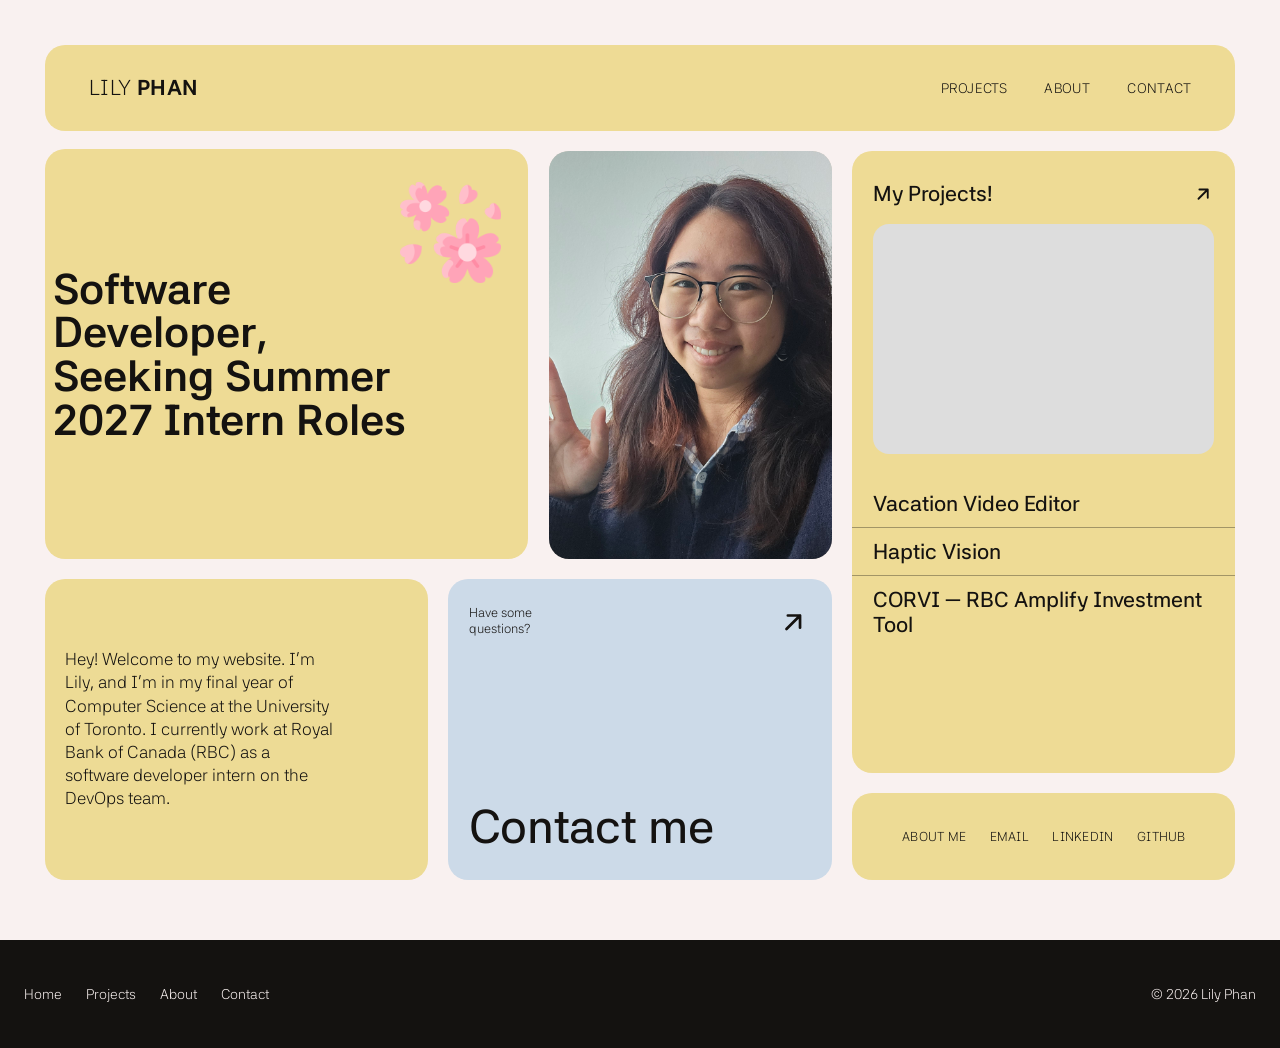
==== index.html @ 0557f402 "first run at the website" ====
<!DOCTYPE html>
<html lang="en">
<head>
<meta charset="UTF-8" />
<meta name="viewport" content="width=device-width, initial-scale=1.0" />
<title>Lily Phan — Portfolio</title>
<link rel="icon" type="image/x-icon" href="src/sakura.png">
<link rel="preconnect" href="https://fonts.googleapis.com">
<link rel="preconnect" href="https://fonts.gstatic.com" crossorigin>
<link href="https://fonts.googleapis.com/css2?family=42dot+Sans:wght@300;400;500;700;800&display=swap" rel="stylesheet">
<link rel="stylesheet" href="style.css">
</head>
<body>
<div class="page">
  <div class="canvas">

    <!-- HEADER -->
    <header class="card header">
      <nav class="nav">
        <a href="index.html" class="logo">LILY <b>Phan</b></a>
        <div class="page-links">
          <a href="projects.html">Projects</a>
          <a href="about.html">About</a>
          <a href="contact.html">Contact</a>
        </div>
      </nav>
    </header>

    <!-- SLOGAN / INTRO -->
    <section class="card slogan">
      <div class="slogan-inner">
        <p>Software Developer,</p>
        <p>Seeking Summer 2027 Intern Roles</p>
      </div>
      <div class="flower">
        <img src="src/sakura.png" alt="" />
      </div>
    </section>

    <!-- PORTRAIT -->
    <div class="card portrait">
      <img src="src/lily.jpg" alt="Portrait of Lily Phan" />
    </div>

    <!-- WORK -->
    <section class="card work" id="work">
      <div class="work-inner">
        <p class="work-title">My Projects!</p>
        <div class="work-arrow">
          <svg viewBox="0 0 24 24" fill="none" xmlns="http://www.w3.org/2000/svg" width="100%" height="100%">
            <path d="M7 17L17 7M17 7H8M17 7V16" stroke="#141210" stroke-width="2" stroke-linecap="round" stroke-linejoin="round"/>
          </svg>
        </div>
        <div class="work-image"></div>
        <div class="work-list">
          <div class="work-item">Vacation Video Editor</div>
          <div class="work-item">Haptic Vision</div>
          <div class="work-item">CORVI &mdash; RBC Amplify Investment Tool</div>
        </div>
      </div>
    </section>

    <!-- ABOUT -->
    <section class="card about" id="about">
      <div class="about-inner">
        <p class="about-text">Hey! Welcome to my website. I'm Lily, and I'm in my final year of Computer Science at the University of Toronto.
          I currently work at Royal Bank of Canada (RBC) as a software developer intern on the DevOps team.</p>
      </div>
    </section>

    <!-- CONTACT -->
    <section class="card contact" id="contact">
      <div class="contact-inner">
        <div class="contact-top">
          <p>Have some<br />questions?</p>
          <div class="contact-arrow">
            <a href="contact.html">
              <svg viewBox="0 0 24 24" fill="none" xmlns="http://www.w3.org/2000/svg" width="100%" height="100%">
                <path d="M7 17L17 7M17 7H8M17 7V16" stroke="#141210" stroke-width="2" stroke-linecap="round" stroke-linejoin="round"/>
              </svg>
            </a>
          </div>
        </div>
        <p class="contact-title">Contact me</p>
      </div>
    </section>

    <!-- SOCIALS -->
    <div class="card socials">
      <div class="socials-inner">
        <div class="socials-links">
          <a href="about.html">About Me</a>
          <a href="mailto:lilyy.phan@mail.utoronto.ca">Email</a>
          <a href="https://www.linkedin.com/in/lilyphan48/" target="_blank" rel="noopener">Linkedin</a>
          <a href="https://github.com/pH-li" target="_blank" rel="noopener">GitHub</a>
        </div>
      </div>
    </div>

  </div>
</div>

<!-- FOOTER -->
<footer class="footer">
  <div class="footer-inner">
    <div class="footer-links">
      <a href="index.html">Home</a>
      <a href="projects.html">Projects</a>
      <a href="about.html">About</a>
      <a href="contact.html">Contact</a>
    </div>
    <p class="footer-copyright">© 2026 Lily Phan</p>
  </div>
</footer>
</body>
</html>
---- style.css ----
:root{
  --bg:#f9f1f0;
  --yellow-a:#eedb95;  /* header / slogan / work */
  --yellow-b:#eddb95;  /* about / socials */
  --blue:#ccdae8;      /* contact */
  --pink:#f2d2d6;      /* extra pastel accent */
  --lavender:#ddd3ec;  /* extra pastel accent */
  --mint:#cfe8d9;      /* extra pastel accent */
  --text:#141210;
  --rounded:20px;
  --canvas-w:1440;
  --canvas-h:1024;
}

*{box-sizing:border-box;}
html,body{margin:0;padding:0; overflow-x:hidden;}
body{
  background:var(--bg);
  font-family:'42dot Sans', sans-serif;
  color:var(--text);
  -webkit-font-smoothing:antialiased;
  position:relative;
}

/* ---------- DECORATIVE BLOBS (artsy background accents) ---------- */
.blob{
  position:fixed;
  border-radius:50%;
  filter:blur(60px);
  opacity:0.55;
  pointer-events:none;
  z-index:-1;
}
.blob-1{ width:420px; height:420px; top:-120px; right:-100px; background:var(--pink); }
.blob-2{ width:360px; height:360px; bottom:-140px; left:-120px; background:var(--blue); }
.blob-3{ width:280px; height:280px; top:45%; right:8%; background:var(--lavender); opacity:0.4; }

@media (max-width:768px){
  .blob{display:none;}
}

/* ---------- ENTRANCE ANIMATION ---------- */
@keyframes fadeUp{
  from{opacity:0; transform:translateY(18px);}
  to{opacity:1; transform:translateY(0);}
}
.page-title, .bento-card, .project-card, .contact-card{
  animation:fadeUp 0.6s ease both;
}
.bento-grid .bento-card:nth-child(1){animation-delay:0.02s;}
.bento-grid .bento-card:nth-child(2){animation-delay:0.10s;}
.bento-grid .bento-card:nth-child(3){animation-delay:0.18s;}
.project-grid .project-card:nth-child(1),
.contact-info .contact-card:nth-child(1){animation-delay:0.06s;}
.project-grid .project-card:nth-child(2),
.contact-info .contact-card:nth-child(2){animation-delay:0.14s;}
.project-grid .project-card:nth-child(3),
.contact-info .contact-card:nth-child(3){animation-delay:0.22s;}
.project-grid .project-card:nth-child(4){animation-delay:0.30s;}

@media (prefers-reduced-motion: reduce){
  .page-title, .bento-card, .project-card, .contact-card{animation:none;}
}

a{color:inherit;text-decoration:none;}

.page{
  width:100%;
  max-width:1440px;
  margin:0 auto;
  padding:24px 24px 40px;
}

/* ============ DESKTOP BENTO CANVAS ============ */
.canvas{
  container-type: inline-size;
  position:relative;
  width:100%;
  aspect-ratio: var(--canvas-w) / var(--canvas-h);
}

.card{
  position:absolute;
  border-radius: var(--rounded);
  overflow:hidden;
}

/* positions & sizes expressed as % of the 1440x1024 design canvas */
.header  { left:1.667%; top:2.344%;  width:96.667%; height:9.863%;  background:var(--yellow-a); }
.slogan  { left:1.667%; top:14.258%; width:39.236%; height:46.777%; background:var(--yellow-a); }
.portrait{ left:42.639%; top:14.551%; width:22.917%; height:46.484%; background:#d9cfc2; }
.work    { left:67.222%; top:14.551%; width:31.042%; height:70.898%; background:var(--yellow-a); }
.about   { left:1.667%; top:63.379%; width:31.111%; height:34.277%; background:var(--yellow-b); }
.contact { left:34.444%; top:63.379%; width:31.111%; height:34.277%; background:var(--blue); }
.socials { left:67.222%; top:87.793%; width:31.111%; height:9.863%; background:var(--yellow-b); }

/* ---------- HEADER ---------- */
.header  { left:1.667%; top:2.344%;  width:96.667%; height:9.863%;  background:var(--yellow-a); }

.header .nav{
  position:absolute; inset:0;
  display:flex; align-items:center; justify-content:space-between;
  padding:0 3.6cqw;
}

/* Simple page header (for non-bento pages) — sized identically to the homepage's bento header */
.simple-header{
  container-type: inline-size;
  position:relative;
  width:100%;
  height:7.013cqw;
  margin:0 0 24px;
  padding:0 3.6cqw;
  display:flex;
  align-items:center;
  background:var(--yellow-a);
  border-radius: var(--rounded);
}

.simple-header .nav{
  position:relative;
  width:100%;
  display:flex; align-items:center; justify-content:space-between;
  padding:0;
}

.simple-header .logo{
  font-weight:300; font-size:1.736cqw; text-transform:uppercase; white-space:nowrap;
  letter-spacing:0.02em;
}

.simple-header .logo b{font-weight:800;}

.simple-header .page-links{
  display:flex; align-items:center; gap:3cqw;
  font-weight:300; font-size:1.111cqw; text-transform:uppercase;
  letter-spacing:0.03em; white-space:nowrap;
}

.logo{
  font-weight:300; font-size:1.736cqw; text-transform:uppercase; white-space:nowrap;
  letter-spacing:0.02em;
}
.logo b{font-weight:800;}
.page-links{
  display:flex; align-items:center; gap:3cqw;
  font-weight:300; font-size:1.111cqw; text-transform:uppercase;
  letter-spacing:0.03em; white-space:nowrap;
}

/* ---------- SLOGAN ---------- */
.slogan-inner{
  position:absolute; left:1.667%; top:50%; transform:translateY(-50%);
  width:82%;
  font-weight:700; font-size:3.472cqw; line-height:1.02;
}
.slogan-inner p{margin:0;}
.flower{
  position:absolute; right:5.5%; top:8%;
  width:8.26cqw; height:8.26cqw;
}
.flower img{width:100%;height:100%;display:block;object-fit:contain;}

/* ---------- PORTRAIT ---------- */
.portrait img{
  position:absolute; inset:0; width:100%; height:100%;
  object-fit:cover; pointer-events:none;
}

/* ---------- WORK ---------- */
.work-inner{ position:relative; width:100%; height:100%; }
.work-title{
  position:absolute; left:5.4%; top:4.7%;
  font-weight:500; font-size:1.736cqw; margin:0;
}
.work-arrow{
  position:absolute; right:5.4%; top:5%;
  width:1.806cqw; height:1.806cqw;
}
.work-arrow img{width:100%;height:100%;display:block;}
.work-image{
  position:absolute; left:5.4%; top:11.7%; width:89.3%; height:37%;
  border-radius:16px; overflow:hidden; background:#ddd;
}
.work-image img{width:100%;height:100%;object-fit:cover;display:block;}
.work-list{
  position:absolute; left:0; top:52.9%; width:100%;
}
.work-item{
  position:relative;
  padding:2.9% 5.4%;
  font-weight:500; font-size:1.736cqw;
  border-top:1px solid rgba(20,18,16,0.35);
}
.work-item:first-child{border-top:none;}

/* ---------- ABOUT ---------- */
.about-inner{position:relative; width:100%; height:100%;}
.circle-icon{
  position:absolute; left:5.36%; top:9.1%;
  width:8.48cqw; height:8.48cqw;
}
.circle-icon img{width:100%;height:100%;display:block;}
.about-inner .about-text{
  position:absolute; left:5.36%; top:50%; transform:translateY(-50%);
  width:71%;
  font-weight:300; font-size:1.389cqw; line-height:1.35;
  margin:0;
}

/* ---------- CONTACT ---------- */
.contact-inner{position:relative; width:100%; height:100%;}
.contact-top{
  position:absolute; left:5.36%; top:8.5%; width:89%;
  display:flex; align-items:flex-end; justify-content:space-between;
}
.contact-top p{
  margin:0; font-weight:300; font-size:1.042cqw; line-height:1.3;
}
.contact-arrow{width:2.64cqw; height:2.64cqw;}
.contact-arrow img{width:100%;height:100%;display:block;}
.contact-title{
  position:absolute; left:5.36%; bottom:8.5%;
  font-weight:500; font-size:3.82cqw; margin:0; white-space:nowrap;
}

/* ---------- SOCIALS ---------- */
.socials-inner{
  position:absolute; inset:0;
  display:flex; align-items:center; justify-content:center;
}
.socials-links{
  display:flex; align-items:center; justify-content:space-between;
  width:74%;
  font-weight:300; font-size:1.042cqw; text-transform:uppercase;
  letter-spacing:0.02em; white-space:nowrap;
}
.socials-links a{ transition:opacity .15s ease; }
.socials-links a:hover{ opacity:0.55; }

/* subtle hover affordances */
.work-item, .header .page-links a{ transition:opacity .15s ease; }
.work-item:hover{ opacity:0.6; cursor:pointer; }
.header .page-links a:hover{ opacity:0.55; }

:focus-visible{
  outline:2px solid var(--text);
  outline-offset:3px;
}

/* ============ MOBILE: STACKED LAYOUT ============ */
@media (max-width: 768px){
  .page{padding:16px 16px 32px;}
  .canvas{
    aspect-ratio:auto !important;
    display:flex !important;
    flex-direction:column !important;
    gap:16px;
    position:relative !important;
    container-type: normal !important;
  }
  .card{
    position:relative !important;
    inset:auto !important; left:auto !important; top:auto !important; right:auto !important; bottom:auto !important;
    width:100% !important; height:auto !important;
  }
  .header{padding:18px 0;}
  .header .nav{position:relative; inset:auto; flex-direction:row; padding:0 20px;}
  .logo{font-size:20px !important;}
  .page-links{font-size:12px !important; gap:14px !important;}
  .page-links p{margin:0;}

  .slogan{min-height:auto; padding:28px 20px;}
  .slogan-inner{position:relative; left:auto; top:auto; transform:none; width:100%; padding:0; font-size:28px !important; line-height:1.2;}
  .flower{position:absolute; right:16px; top:16px; width:48px; height:48px;}

  .portrait{min-height:auto; aspect-ratio:1/1; max-height:400px;}
  .portrait img{position:absolute;}

  .work{min-height:auto; padding:24px 20px;}
  .work-inner{position:relative;}
  .work-title{position:relative; left:auto; top:auto; font-size:22px !important; margin-bottom:16px;}
  .work-arrow{position:relative; right:auto; top:auto; width:24px;height:24px; margin-bottom:16px;}
  .work-image{position:relative; left:auto; top:auto; width:100%; height:auto; aspect-ratio:16/9; max-height:240px; margin-bottom:20px;}
  .work-list{position:relative; top:auto; margin-top:0;}
  .work-item{font-size:16px !important; padding:12px 0; border-top:1px solid rgba(20,18,16,0.2);}

  .about{min-height:auto; padding:24px 20px;}
  .about-inner{position:relative;}
  .circle-icon{position:relative; width:40px;height:40px; top:auto; left:auto; margin-bottom:16px;}
  .about-text{position:relative; left:auto; top:auto; transform:none; width:100%; padding:0; font-size:16px !important; line-height:1.6;}

  .contact{min-height:auto; padding:24px 20px;}
  .contact-inner{position:relative;}
  .contact-top{position:relative; left:auto; top:auto; width:100%; padding:0; margin-bottom:20px;}
  .contact-top p{font-size:14px !important; margin:0;}
  .contact-arrow{position:relative; width:28px;height:28px;}
  .contact-title{position:relative; left:auto; bottom:auto; display:block; padding:0; font-size:28px !important; margin:0;}

  .socials{min-height:auto; padding:20px;}
  .socials-inner{position:relative; padding:0;}
  .socials-links{width:100%; font-size:14px !important; flex-wrap:wrap; gap:16px; justify-content:center;}
}

/* ============ SIMPLE PAGE LAYOUTS ============ */
.simple-page{
  max-width:900px;
  margin:0 auto;
  padding:40px 24px;
}

.page-title{
  font-size:48px;
  font-weight:700;
  margin:0 0 40px;
  color:var(--text);
}

.section{
  margin-bottom:48px;
}

.section-title{
  font-size:28px;
  font-weight:500;
  margin:0 0 20px;
  color:var(--text);
}

.project-grid{
  display:grid;
  grid-template-columns:repeat(auto-fit, minmax(300px, 1fr));
  gap:24px;
}

.project-card{
  background:var(--yellow-a);
  border-radius:var(--rounded);
  padding:24px;
  box-shadow:0 6px 18px rgba(20,18,16,0.08);
  transition:transform 0.25s ease, box-shadow 0.25s ease;
}

.project-card:hover{
  transform:translateY(-6px) rotate(-0.6deg);
  box-shadow:0 14px 28px rgba(20,18,16,0.14);
}

.project-card.pink{background:var(--pink);}
.project-card.blue{background:var(--blue);}
.project-card.lavender{background:var(--lavender);}
.project-card.mint{background:var(--mint);}
.project-card:nth-child(even):hover{transform:translateY(-6px) rotate(0.6deg);}

.project-card-img{
  width:100%;
  height:180px;
  object-fit:cover;
  border-radius:14px;
  margin:0 0 16px;
  display:block;
}

/* ---------- BANNER PHOTOS (About / Contact) ---------- */
.page-banner{
  width:100%;
  height:240px;
  object-fit:cover;
  border-radius:var(--rounded);
  box-shadow:0 6px 18px rgba(20,18,16,0.08);
  margin:0 0 32px;
  display:block;
}

.bento-card.photo{padding:0; overflow:hidden;}
.bento-card.photo img{
  width:100%;
  height:280px;
  object-fit:cover;
  display:block;
}

@media (max-width:768px){
  .project-card-img{height:160px;}
  .page-banner{height:160px;}
  .bento-card.photo img{height:200px;}
}

.project-card h3{
  margin:0 0 12px;
  font-size:22px;
  font-weight:500;
}

.project-card p{
  margin:0 0 16px;
  font-size:16px;
  line-height:1.5;
  font-weight:300;
}

.project-card .tags{
  display:flex;
  flex-wrap:wrap;
  gap:8px;
}

.project-card .tag{
  background:rgba(20,18,16,0.1);
  padding:4px 12px;
  border-radius:12px;
  font-size:12px;
  font-weight:400;
}

.about-content{
  display:grid;
  grid-template-columns:1fr 1fr;
  gap:40px;
  align-items:start;
}

/* ---------- BENTO CONTENT CARDS (subpages) ---------- */
.bento-grid{
  display:grid;
  grid-template-columns:repeat(2, 1fr);
  gap:24px;
  margin-bottom:48px;
}

.bento-card{
  border-radius:var(--rounded);
  padding:40px;
  box-shadow:0 6px 18px rgba(20,18,16,0.08);
  transition:transform 0.25s ease, box-shadow 0.25s ease;
}
.bento-card:hover{
  transform:translateY(-4px);
  box-shadow:0 14px 28px rgba(20,18,16,0.13);
}
.bento-card.span-2{grid-column:span 2;}
.bento-card.yellow-a{background:var(--yellow-a);}
.bento-card.yellow-b{background:var(--yellow-b);}
.bento-card.blue{background:var(--blue);}
.bento-card.pink{background:var(--pink);}
.bento-card.lavender{background:var(--lavender);}
.bento-card.mint{background:var(--mint);}

.bento-card h2{
  margin:0 0 20px;
  font-size:26px;
  font-weight:500;
}
.bento-card p{
  font-size:18px;
  line-height:1.6;
  font-weight:300;
  margin:0 0 16px;
}
.bento-card p:last-child{margin-bottom:0;}
.bento-card .skills-list{margin:0;}
.bento-card .skills-list li{border-bottom-color:rgba(20,18,16,0.15);}

@media (max-width: 768px){
  .bento-grid{grid-template-columns:1fr;}
  .bento-card{padding:24px;}
}

.about-text p{
  font-size:18px;
  line-height:1.6;
  font-weight:300;
  margin:0 0 16px;
}

.skills-list{
  list-style:none;
  padding:0;
  margin:0;
}

.skills-list li{
  padding:12px 0;
  border-bottom:1px solid rgba(20,18,16,0.1);
  font-size:16px;
  font-weight:300;
}

.contact-info{
  display:grid;
  grid-template-columns:repeat(auto-fit, minmax(250px, 1fr));
  gap:24px;
  margin-bottom:40px;
}

.contact-card{
  background:var(--blue);
  border-radius:var(--rounded);
  padding:32px;
  text-align:center;
  box-shadow:0 6px 18px rgba(20,18,16,0.08);
  transition:transform 0.25s ease, box-shadow 0.25s ease;
}

.contact-card:hover{
  transform:translateY(-6px) rotate(-0.6deg);
  box-shadow:0 14px 28px rgba(20,18,16,0.14);
}

.contact-card.yellow-a{background:var(--yellow-a);}
.contact-card.pink{background:var(--pink);}
.contact-card.mint{background:var(--mint);}

.contact-card h3{
  margin:0 0 12px;
  font-size:20px;
  font-weight:500;
}

.contact-card a{
  font-size:18px;
  font-weight:300;
  transition:opacity 0.15s ease;
}

.contact-card a:hover{
  opacity:0.6;
}

/* ============ FOOTER ============ */
.footer{
  background:var(--text);
  color:var(--bg);
  padding:32px 24px;
  margin-top:0px;
}

.footer-inner{
  max-width:1440px;
  margin:0 auto;
  display:flex;
  justify-content:space-between;
  align-items:center;
}

.footer-links{
  display:flex;
  gap:24px;
}

.footer-links a{
  font-weight:300;
  font-size:14px;
  transition:opacity 0.15s ease;
}

.footer-links a:hover{
  opacity:0.6;
}

.footer-copyright{
  font-weight:300;
  font-size:14px;
}

@media (max-width: 768px){
  .simple-page{padding:24px 16px;}
  .page-title{font-size:32px; margin-bottom:24px;}
  .section-title{font-size:22px; margin-bottom:16px;}
  .project-grid{grid-template-columns:1fr;}
  .about-content{grid-template-columns:1fr; gap:24px;}
  .contact-info{grid-template-columns:1fr;}
  .footer-inner{flex-direction:column; gap:16px; text-align:center;}
  .footer-links{justify-content:center;}
  .simple-header{height:auto; padding:16px 20px;}
  .simple-header .logo{font-size:20px;}
  .simple-header .page-links{font-size:14px; gap:16px;}
}
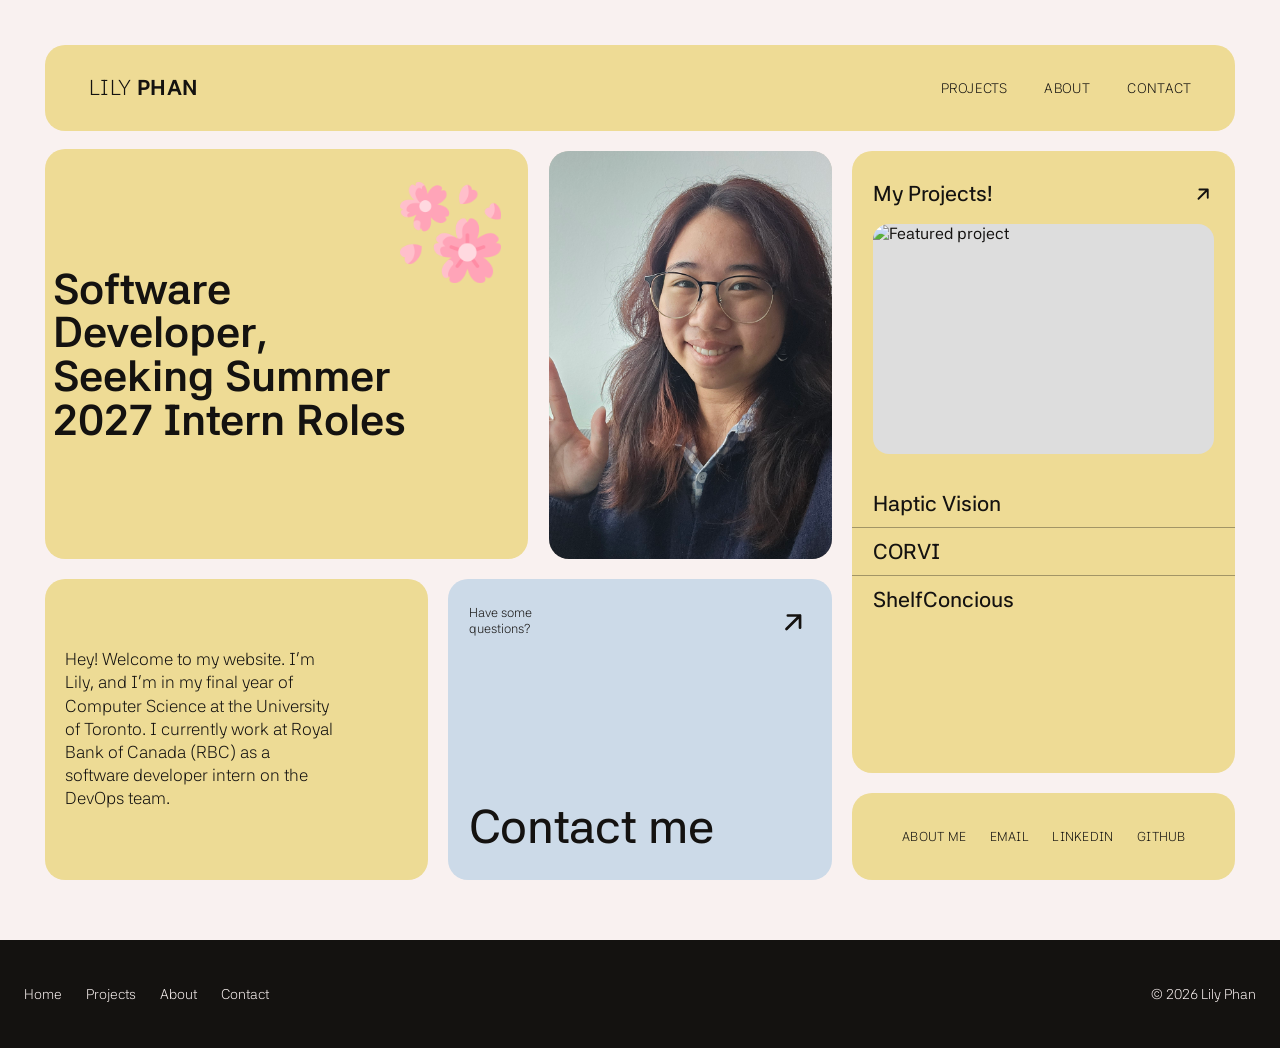
==== commit 929f0356: "Updated the images and descriptions" ====
--- a/index.html
+++ b/index.html
@@ -51,11 +51,13 @@
             <path d="M7 17L17 7M17 7H8M17 7V16" stroke="#141210" stroke-width="2" stroke-linecap="round" stroke-linejoin="round"/>
           </svg>
         </div>
-        <div class="work-image"></div>
+        <div class="work-image">
+          <img src="src/projects.jpg" alt="Featured project" />
+        </div>
         <div class="work-list">
-          <div class="work-item">Vacation Video Editor</div>
           <div class="work-item">Haptic Vision</div>
-          <div class="work-item">CORVI &mdash; RBC Amplify Investment Tool</div>
+          <div class="work-item">CORVI</div>
+          <div class="work-item">ShelfConcious</div>
         </div>
       </div>
     </section>
